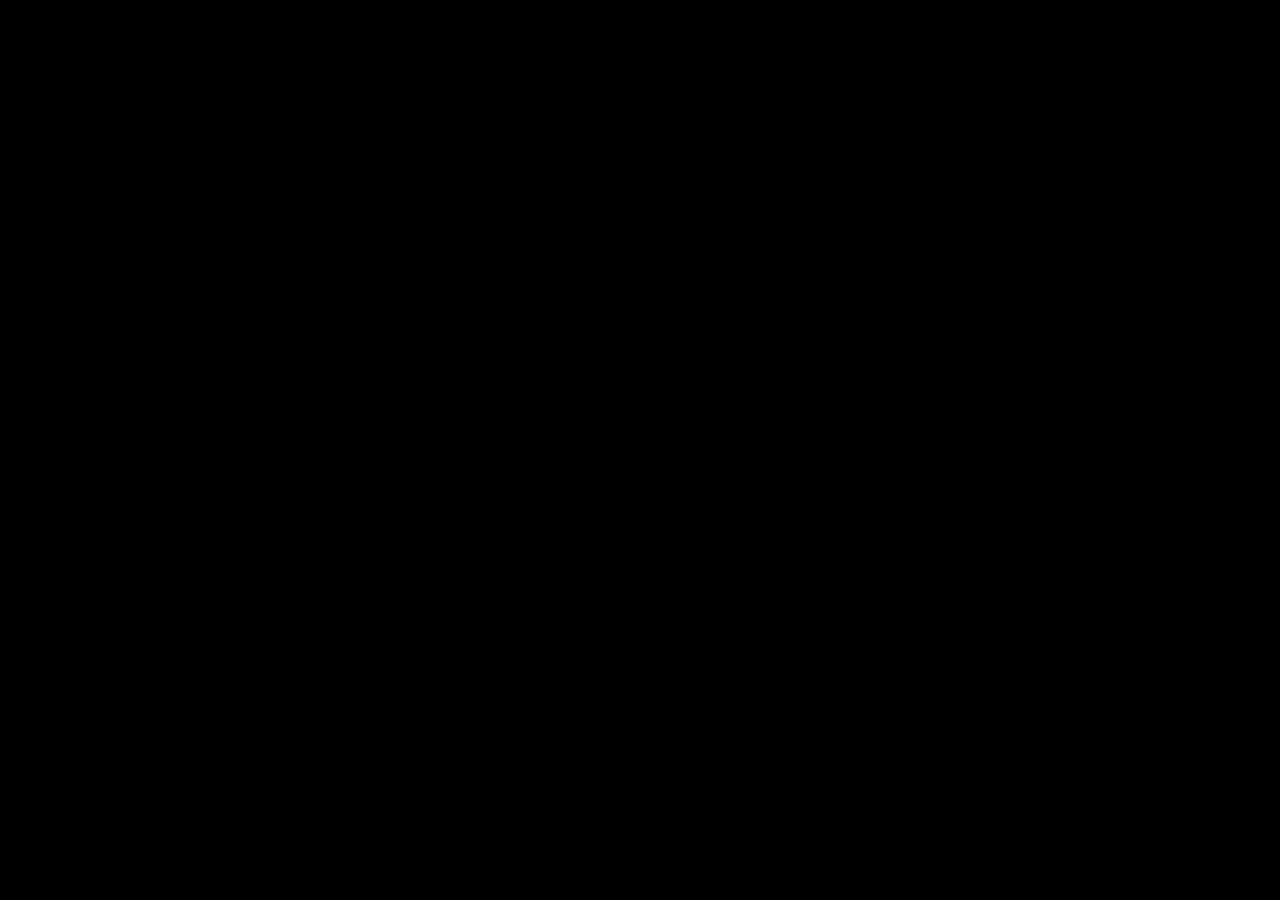
==== index.html @ 7a79836a "Add files via upload" ====
<!DOCTYPE html>
<html>
    <head>
        <meta name="viewport" content="width=device-width, initial-scale=1.0">
        <meta charset="utf-8"/>
        <link href="./styles/style.css" rel="stylesheet" type="text/css"/>
        <link href="./styles/colors.css" rel="stylesheet" type="text/css"/>
        <title>
            StartTreeV2 - Home
        </title>
    </head>
    <body>
        <script type="module" src="./js/html/index.js"></script>
    </body>
</html>
---- styles/style.css ----
@import url("./colors.css");
@font-face {
	font-family: "Roboto Mono";
	src: url("./Hack.ttf");
}
:root {
	--font: "Roboto Mono";
	--branch: 1px solid var(--color12);
}
.bookmark-link-edit-button,.category-name-edit-button,.search-bar-edit-button {
	visibility: hidden;
	justify-content:left;
}
.bookmark-link:hover~.bookmark-link-edit-button,.category-title:hover~.category-name-edit-button {
	visibility: visible;
}
.search-bar-title>.text-content:hover~.button {
	visibility: visible;
}
.search-bar-title {
	cursor: pointer;
}
.dropzone>a,.dropzone>h1 {
	cursor: move;
}
@keyframes shake-hover {
	0% {
	transform: rotate(0deg);
	}
	25% {
	transform: rotate(-15deg);
	}
	50% {
	transform: rotate(0deg);
	}
	75% {
	transform: rotate(15deg);
	}
	100% {
	transform: rotate(0deg);
	}
}
@keyframes infinite-rotate-hover {
	from {
	transform: rotate(0deg);
	}
	to {
	transform: rotate(360deg);
	}
}
@keyframes rotate-forward-90 {
	from {
	transform: rotate(0deg);
	}
	to {
	transform: rotate(90deg);
	}
}
@keyframes rotate-back-90 {
	from {
	transform: rotate(90deg);
	}
	to {
	transform: rotate(0deg);
	}
}
.button:hover {
	cursor: pointer;
}
.button {
	animation: visible-animate 0.2s cubic-bezier(0.075, 0.82, 0.165, 1);
}
.link-button.active {
	animation-fill-mode: forwards !important;
	animation: rotate-forward-90 0.2s;
}
.link-button {
	animation-fill-mode: forwards !important;
	animation: rotate-back-90 0.2s;
}
.cancelExport,.cancel,.link,.delete,.add {
	transition: transform 0.2s ease-in-out;
}
.cancelExport:hover,.cancel:hover {
	transform: rotate(15deg);
}
.delete:hover {
	transform: translate(0, -2px);
}
.add:hover {
	transform: scale(1.1);
}
.export:hover {
	transform: translate(0, 2px);
}
.help:hover {
	animation: shake-hover 0.3s cubic-bezier(0.075, 0.82, 0.165, 1);
}
.cog:hover {
	animation: infinite-rotate-hover 5s linear infinite;
}
@keyframes scale-animate {
	from {
	transform: scale(0.5);
	opacity: 0.5;
	}
	to {
	transform: scale(1);
	opacity: 1;
	}
}
@keyframes visible-animate {
	from {
	opacity: 0;
	}
	to {
	opacity: 1;
	}
}
@keyframes slide-down-animate {
	from {
	opacity: 0;
	transform: translate(0, -100%);
	}
	to {
	opacity: 1;
	transform: translate(0, 0);
	}
}
.category,.bookmark,.search-bar-title {
	animation: scale-animate 0.2s cubic-bezier(0.075, 0.82, 0.165, 1);
}
.editor {
	animation: visible-animate 0.2s cubic-bezier(0.075, 0.82, 0.165, 1);
}
.secondRow {
	animation: slide-down-animate 0.3s cubic-bezier(0.075, 0.82, 0.165, 1);
}
@keyframes scale-animate-out {
	from {
	transform: scale(1);
	opacity: 1;
	}
	to {
	transform: scale(0.5);
	opacity: 0;
	}
}
@keyframes visible-animate-out {
	from {
	opacity: 1;
	}
	to {
	opacity: 0;
	}
}
@keyframes slide-down-animate-out {
	from {
	opacity: 0;
	transform: translate(0, 0);
	}
	to {
	opacity: 1;
	transform: translate(0, -100%);
	}
}
.scale-animate-out {
	animation: scale-animate-out 0.1s cubic-bezier(0.075, 0.82, 0.165, 1);
}
.slide-down-animate-out {
	animation: slide-down-animate-out 0.1s cubic-bezier(0.075, 0.82, 0.165, 1);
}
.visible-animate-out {
	animation: visible-animate-out 0.1s cubic-bezier(0.075, 0.82, 0.165, 1);
}
html {
	font-size: 20px;
}
body {
	background: var(--background);
	margin: 0;
	padding: 0;
}
.modeToggle {
	margin: 0.4rem;
	justify-content: center;
}
.modeToggle.right {
	position: absolute;
	right: 0;
	z-index: 100;
}
.modeToggle.bottom {
	position: absolute;
	bottom: 0;
	z-index: 100;
}
.button {
	display: inline;
}
.button {
	background: none;
	padding-right: 00.25rem;
	padding-left: 00.25rem;
	display: flex;
	flex-direction: row;
}
.button .icon {
	display: inline;
}
.filling {
	fill: var(--color1);
}
.add-category-button .filling {
	fill: var(--color9);
}
.add-bookmark-button .filling {
	fill: var(--color6);
}
.search-bar-edit-button {
	display: inline;
}
*[data-tooltip] {
	position: absolute;
}
*[data-tooltip]::after {
	content: attr(data-tooltip);
	position: absolute;
	top: 2rem;
	width: 4rem;
	white-space: pre-line;
	pointer-events: none;
	opacity: 0;
	-webkit-transition: opacity 0.15s ease-in-out;
	-moz-transition: opacity 0.15s ease-in-out;
	-ms-transition: opacity 0.15s ease-in-out;
	-o-transition: opacity 0.15s ease-in-out;
	transition: opacity 0.15s ease-in-out;
	display: block;
	font-size: 12px;
	line-height: 16px;
	background: var(--background);
	color: var(--color6);
	font-family: var(--font);
	padding: 0.5rem;
	border: 1px solid var(--color12);
	box-shadow: 2px 4px 5px rgba(0, 0, 0, 0.4);
}
*[data-tooltip].modeToggle.right::after {
	right: 2.2rem;
}
*[data-tooltip].modeToggle.left::after {
	left: 2.2rem;
}
*[data-tooltip].modeToggle.bottom::after {
	top: -4.2rem;
}
*[data-tooltip].modeToggle.bottom.big::after {
	width: 8rem;
}
*[data-tooltip]:hover::after {
	opacity: 1;
}
.editor {
	height: fit-content;
	display: flex;
	align-content: flex-start;
	flex-direction: column;
	width: 100%;
}
.editor .firstRow {
	display: flex;
	height: fit-content;
}
.editor .firstRow>input {
	width: 100%;
}
.editor .secondRow {
	display: flex;
	height: fit-content;
}
.editor .secondRow>input {
	width: 100%;
}
.editToolbar {
	align-items: center;
	justify-content: center;
	background: var(--color12);
	z-index: 100;
	display: flex;
}
span {
	color: var(--color10);
}
h1 {
	display: inline;
	font-family: var(--font);
	font-size: 1rem;
	font-weight: normal;
	color: var(--color9);
}
.prompt {
	font-family: var(--font);
	color: var(--color5);
}
input:focus,select:focus,textarea:focus,button:focus {
	outline: none;
}
.container {
	position: absolute;
	top: 50%;
	left: 50%;
	transform: translate(-50%, -50%);
}
.prompt~.prompt {
	padding: 1.5rem 0 0.3125rem;
}
.row {
	display: flex;
}
.row:after {
	content: "";
	display: table;
	clear: both;
}
.column {
	flex: 50%;
	padding: 5px;
}
.category h1>* {
	white-space: nowrap;
	display: inline;
	justify-items:right;
	display: inline;
	flex-direction: row;
}
.category {
	min-width: 12rem;
	max-width: 20rem;
}
li.bookmark>* {
	display: inline-block;
}
.tree>ul {
	margin: 0;
	padding-left: 1rem;
	padding-right: 1rem;
}
.tree>h1 {
	white-space: nowrap;
}
ul {
	list-style: none;
}
li {
	position: relative;
}
li::before,li::after {
	content: "";
	position: absolute;
	left: -0.75rem;
}
li::before {
	border-top: var(--branch);
	top: 0.75rem;
	width: 0.5rem;
}
li::after {
	border-left: var(--branch);
	height: 100%;
	top: 0.25rem;
}
li:last-child::after {
	height: 0.5rem;
}
a {
	font-family: var(--font);
	font-size: 1rem;
	color: var(--color6);
	text-decoration: none;
	outline: none;
}
a:hover {
	color: var(--color12);
}
form h1 {
	padding-left: 0.125rem;
}
input {
	font-family: var(--font);
	font-size: 1rem;
	color: var(--color6);
	background-color: var(--background);
	border-width: 1px;
	border-color: var(--color12);
	border-style: solid;
	padding-top: 4px;
	padding-bottom: 4px;
}
.theme-changer-container {
	display: flex;
}
.theme-changer {
	margin: 8px 16px;
	display: inline-block;
	font-family: var(--font);
	font-size: 1rem;
	color: var(--color6);
	background-color: var(--background);
	border-width: 1px;
	border-color: var(--color12);
	border-style: solid;
	height: 35px;
	width: 302px;
	overflow: hidden;
	transition: 0.2s ease-in-out;
}
::-webkit-scrollbar {
	width: 10px;
}
::-webkit-scrollbar-thumb {
	background: var(--cursor);
	border-radius: 8px;
}
::-webkit-scrollbar-thumb:hover {
	background: var(--color6);
}
.theme-changer:hover {
	height: 200px;
	overflow-y: scroll;
}
.theme-changer input {
	border: none;
	appearance: none;
	-webkit-appearance: none;
	position: absolute;
}
.theme-changer label {
	cursor: pointer;
	display: block;
	padding: 4px;
}
.theme-changer label:hover {
	color: var(--color12);
}
---- styles/colors.css ----
:root {
    /* Special */
    --background: #000000;
    --foreground: #a1bfa2;
    --cursor: #a1bfa2;

    /* Colors */
    --color0: #000000;
    --color1: #264D33;
    --color2: #316B37;
    --color3: #255546;
    --color4: #316E4A;
    --color5: #3E6848;
    --color6: #3F8648;
    --color7: #a1bfa2;
    --color8: #708571;
    --color9: #264D33;
    --color10: #316B37;
    --color11: #255546;
    --color12: #316E4A;
    --color13: #3E6848;
    --color14: #3F8648;
    --color15: #a1bfa2;
}
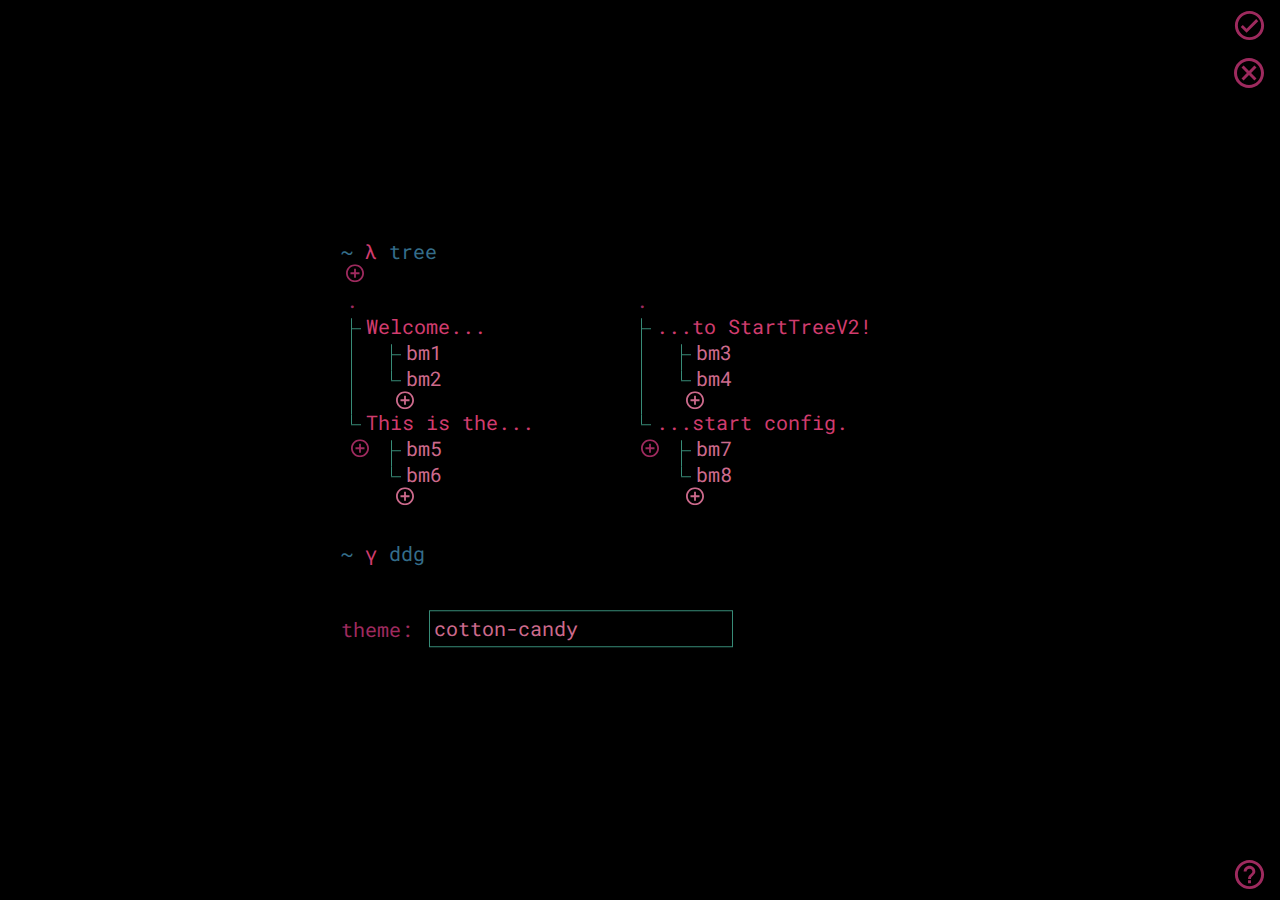
==== commit 11ecf673: "Updated Title" ====
--- a/index.html
+++ b/index.html
@@ -6,7 +6,7 @@
         <link href="./styles/style.css" rel="stylesheet" type="text/css"/>
         <link href="./styles/colors.css" rel="stylesheet" type="text/css"/>
         <title>
-            StartTreeV2 - Home
+            StartTreeV3 - Home
         </title>
     </head>
     <body>
